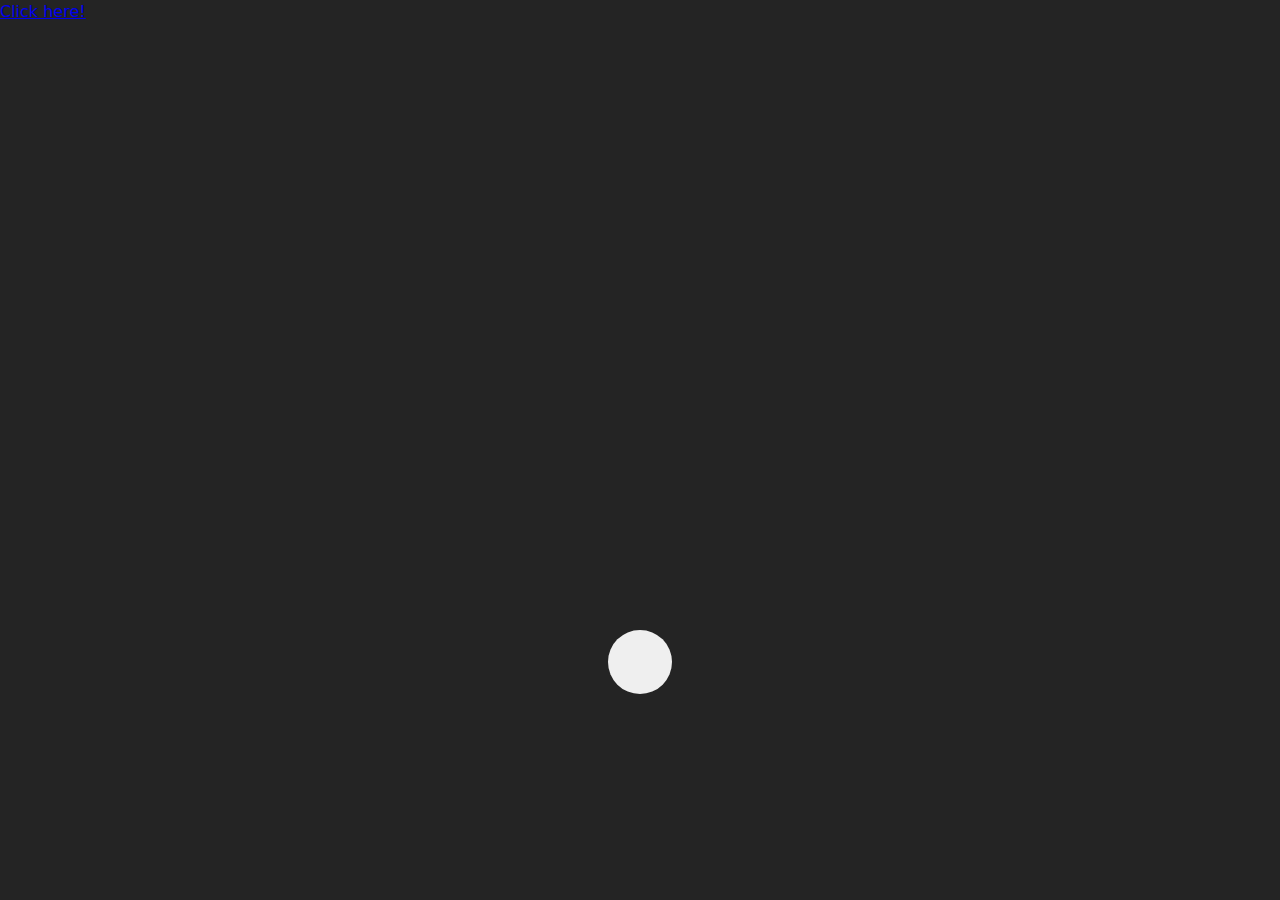
==== index.html @ fd1a7cb1 "Add files via upload" ====
<!doctype html>
<html lang="en">
  <head>
    <meta charset="UTF-8" />
    <link rel="icon" type="image/svg+xml" href="/vite.svg" />
    <meta name="viewport" content="width=device-width, initial-scale=1.0" />
    <title>Exyloq</title>
    <script type="module" crossorigin src="/assets/index-B-Ilb48W.js"></script>
    <link rel="stylesheet" crossorigin href="/assets/index-Cjj610-7.css">
  </head>
  <body>
    <a href="./src/business-consulting/">Click here!</a>
    <div id="app"></div>
  </body>
</html>
---- assets/index-Cjj610-7.css ----
:root{font-family:Inter,system-ui,Avenir,Helvetica,Arial,sans-serif;line-height:1.5;font-weight:400;color-scheme:light dark;color:#ffffffde;background-color:#242424;font-synthesis:none;text-rendering:optimizeLegibility;-webkit-font-smoothing:antialiased;-moz-osx-font-smoothing:grayscale;--clr-primary-500: hsl(244, 76%, 63%);--clr-primary-grad-500: hsl(264, 76%, 63%);--clr-secondary-500: hsl(36, 75%, 59%);--clr-secondary-grad-500: hsl(56, 75%, 59%)}*{box-sizing:border-box;padding:0;margin:0}div.svelte-ljalte{background-color:#0ff;height:80dvh;font-size:10rem;overflow-x:hidden}div.svelte-2961ag{background-color:#7fffd4;height:80dvh;font-size:10rem}div.svelte-pijlqn{background-color:olive;height:80dvh;font-size:10rem}div.svelte-1z0pgcy{background-color:#7b68ee;height:80dvh;font-size:10rem}div.svelte-1mays5w{background-color:#ffdab9;height:80dvh;font-size:10rem}div.svelte-1dg7t7d{background-color:violet;height:80dvh;font-size:10rem}.nav-toggle-button.svelte-1m1yr4w{border-radius:50%;border:none;font-size:2rem;aspect-ratio:1;width:4rem;position:fixed;top:70dvh;left:50%;cursor:pointer;translate:-50%;transition:translate .5s ease-in-out,rotate .2s ease-in,scale .2s ease-in,background-color .3s ease-in}.nav-toggle-button.svelte-1m1yr4w:hover{scale:1.1;background-color:var(--clr-primary-grad-500)}.nav-toggle-button[data-display=true].svelte-1m1yr4w{translate:-50% -70%;rotate:45deg}.nav-menu.svelte-1m1yr4w{position:fixed;display:flex;justify-content:center;align-items:center;top:80%;right:0;bottom:0;left:0;background-color:var(--clr-secondary-500)}.nav-menu-wrapper.svelte-1m1yr4w{display:flex;justify-content:center;align-items:center;gap:2rem;overflow:auto;scroll-behavior:smooth;scrollbar-width:none;flex:1;height:100%}.nav-menu-wrapper.svelte-1m1yr4w::-webkit-scrollbar{display:none}.nav-menu-item.svelte-1m1yr4w{padding:.5em .8em;border-radius:.6rem;height:80%;aspect-ratio:4/3;background-color:var(--clr-primary-500);font-weight:600;cursor:pointer;text-wrap:nowrap;border:none;font-family:inherit}
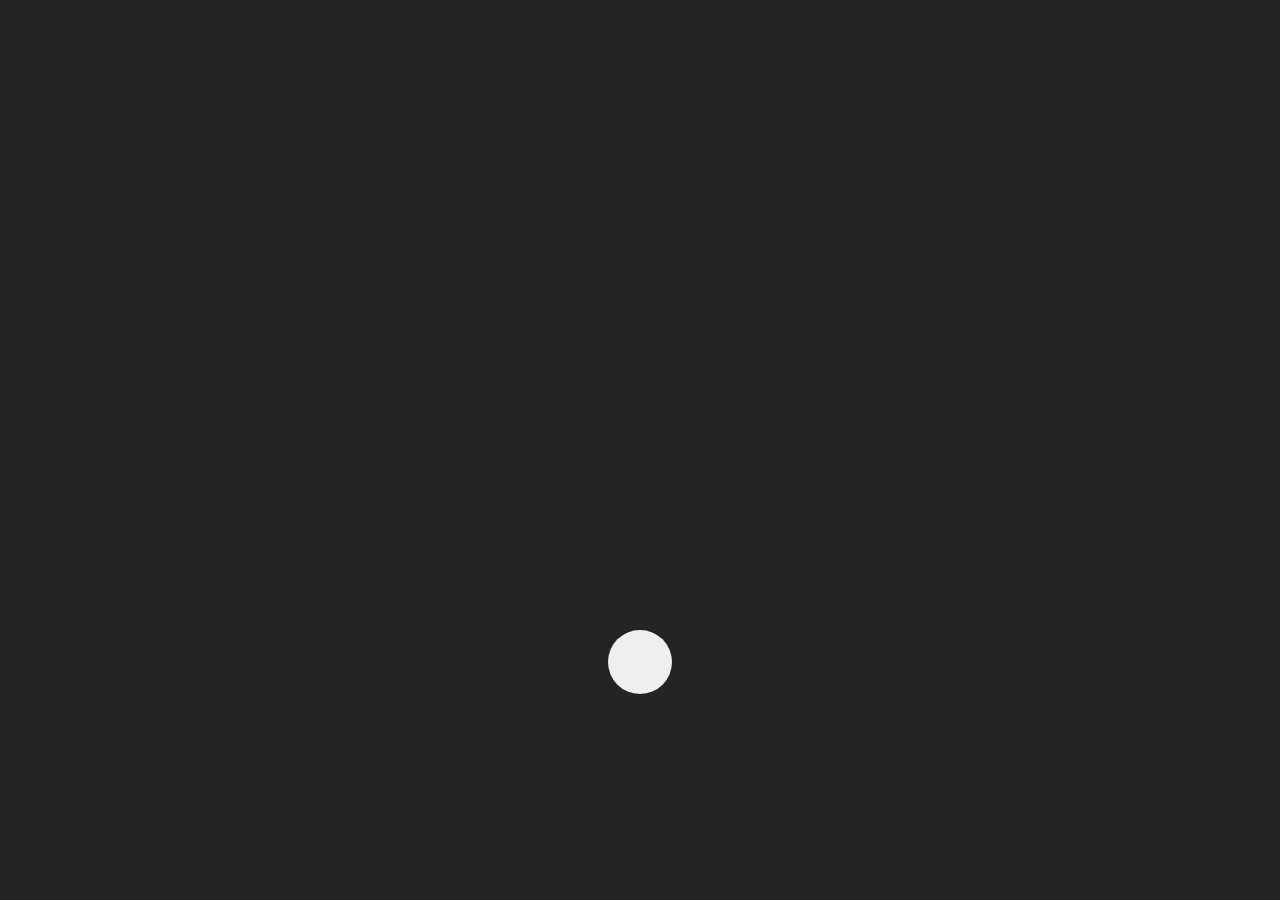
==== commit 62719f4d: "Add files via upload" ====
--- a/index.html
+++ b/index.html
@@ -1,15 +1,46 @@
 <!doctype html>
 <html lang="en">
-  <head>
-    <meta charset="UTF-8" />
-    <link rel="icon" type="image/svg+xml" href="/vite.svg" />
-    <meta name="viewport" content="width=device-width, initial-scale=1.0" />
-    <title>Exyloq</title>
-    <script type="module" crossorigin src="/assets/index-B-Ilb48W.js"></script>
-    <link rel="stylesheet" crossorigin href="/assets/index-Cjj610-7.css">
-  </head>
-  <body>
-    <a href="./src/business-consulting/">Click here!</a>
-    <div id="app"></div>
-  </body>
+	<head>
+		<meta charset="utf-8" />
+		<link rel="icon" href="./favicon.png" />
+		<meta name="viewport" content="width=device-width, initial-scale=1" />
+		
+		<link href="./_app/immutable/assets/0.C8Hp2Sdg.css" rel="stylesheet">
+		<link href="./_app/immutable/assets/2.UDUiWdO3.css" rel="stylesheet">
+		<link rel="modulepreload" href="./_app/immutable/entry/start.CH86Zfhc.js">
+		<link rel="modulepreload" href="./_app/immutable/chunks/entry.Cs0ozGQ_.js">
+		<link rel="modulepreload" href="./_app/immutable/chunks/scheduler.DiKqOAi9.js">
+		<link rel="modulepreload" href="./_app/immutable/entry/app.DG_DlaCp.js">
+		<link rel="modulepreload" href="./_app/immutable/chunks/index.DsVxXjVl.js">
+		<link rel="modulepreload" href="./_app/immutable/nodes/0.B-t4W-Ez.js">
+		<link rel="modulepreload" href="./_app/immutable/nodes/2.p2ADO_gv.js">
+	</head>
+	<body data-sveltekit-preload-data="hover">
+		<div style="display: contents">  <main><button id="navToggleButton" class="nav-toggle-button svelte-1m1yr4w" data-display="false"></button>   </main> 
+			
+			<script>
+				{
+					__sveltekit_1vnb9p2 = {
+						base: new URL(".", location).pathname.slice(0, -1)
+					};
+
+					const element = document.currentScript.parentElement;
+
+					const data = [null,{"type":"data","data":null,"uses":{}}];
+
+					Promise.all([
+						import("./_app/immutable/entry/start.CH86Zfhc.js"),
+						import("./_app/immutable/entry/app.DG_DlaCp.js")
+					]).then(([kit, app]) => {
+						kit.start(app, element, {
+							node_ids: [0, 2],
+							data,
+							form: null,
+							error: null
+						});
+					});
+				}
+			</script>
+		</div>
+	</body>
 </html>
--- a/_app/immutable/assets/0.C8Hp2Sdg.css
+++ b/_app/immutable/assets/0.C8Hp2Sdg.css
@@ -0,0 +1 @@
+:root{font-family:Inter,system-ui,Avenir,Helvetica,Arial,sans-serif;line-height:1.5;font-weight:400;color-scheme:light dark;color:#ffffffde;background-color:#242424;font-synthesis:none;text-rendering:optimizeLegibility;-webkit-font-smoothing:antialiased;-moz-osx-font-smoothing:grayscale;--clr-primary-500: hsl(244, 76%, 63%);--clr-primary-grad-500: hsl(264, 76%, 63%);--clr-secondary-500: hsl(36, 75%, 59%);--clr-secondary-grad-500: hsl(56, 75%, 59%)}*{box-sizing:border-box;padding:0;margin:0}
--- a/_app/immutable/assets/2.UDUiWdO3.css
+++ b/_app/immutable/assets/2.UDUiWdO3.css
@@ -0,0 +1 @@
+div.svelte-ljalte{background-color:#0ff;height:80dvh;font-size:10rem;overflow-x:hidden}div.svelte-2961ag{background-color:#7fffd4;height:80dvh;font-size:10rem}div.svelte-pijlqn{background-color:olive;height:80dvh;font-size:10rem}div.svelte-1z0pgcy{background-color:#7b68ee;height:80dvh;font-size:10rem}div.svelte-1mays5w{background-color:#ffdab9;height:80dvh;font-size:10rem}div.svelte-1dg7t7d{background-color:violet;height:80dvh;font-size:10rem}.nav-toggle-button.svelte-1m1yr4w{border-radius:50%;border:none;font-size:2rem;aspect-ratio:1;width:4rem;position:fixed;top:70dvh;left:50%;cursor:pointer;translate:-50%;transition:translate .5s ease-in-out,rotate .2s ease-in,scale .2s ease-in,background-color .3s ease-in}.nav-toggle-button.svelte-1m1yr4w:hover{scale:1.1;background-color:var(--clr-primary-grad-500)}.nav-toggle-button[data-display=true].svelte-1m1yr4w{translate:-50% -70%;rotate:45deg}.nav-menu.svelte-1m1yr4w{position:fixed;display:flex;justify-content:center;align-items:center;top:80%;right:0;bottom:0;left:0;background-color:var(--clr-secondary-500)}.nav-menu-wrapper.svelte-1m1yr4w{display:flex;justify-content:center;align-items:center;gap:2rem;overflow:auto;scroll-behavior:smooth;scrollbar-width:none;flex:1;height:100%}.nav-menu-wrapper.svelte-1m1yr4w::-webkit-scrollbar{display:none}.nav-menu-item.svelte-1m1yr4w{padding:.5em .8em;border-radius:.6rem;height:80%;aspect-ratio:4/3;background-color:var(--clr-primary-500);font-weight:600;cursor:pointer;text-wrap:nowrap;border:none;font-family:inherit}
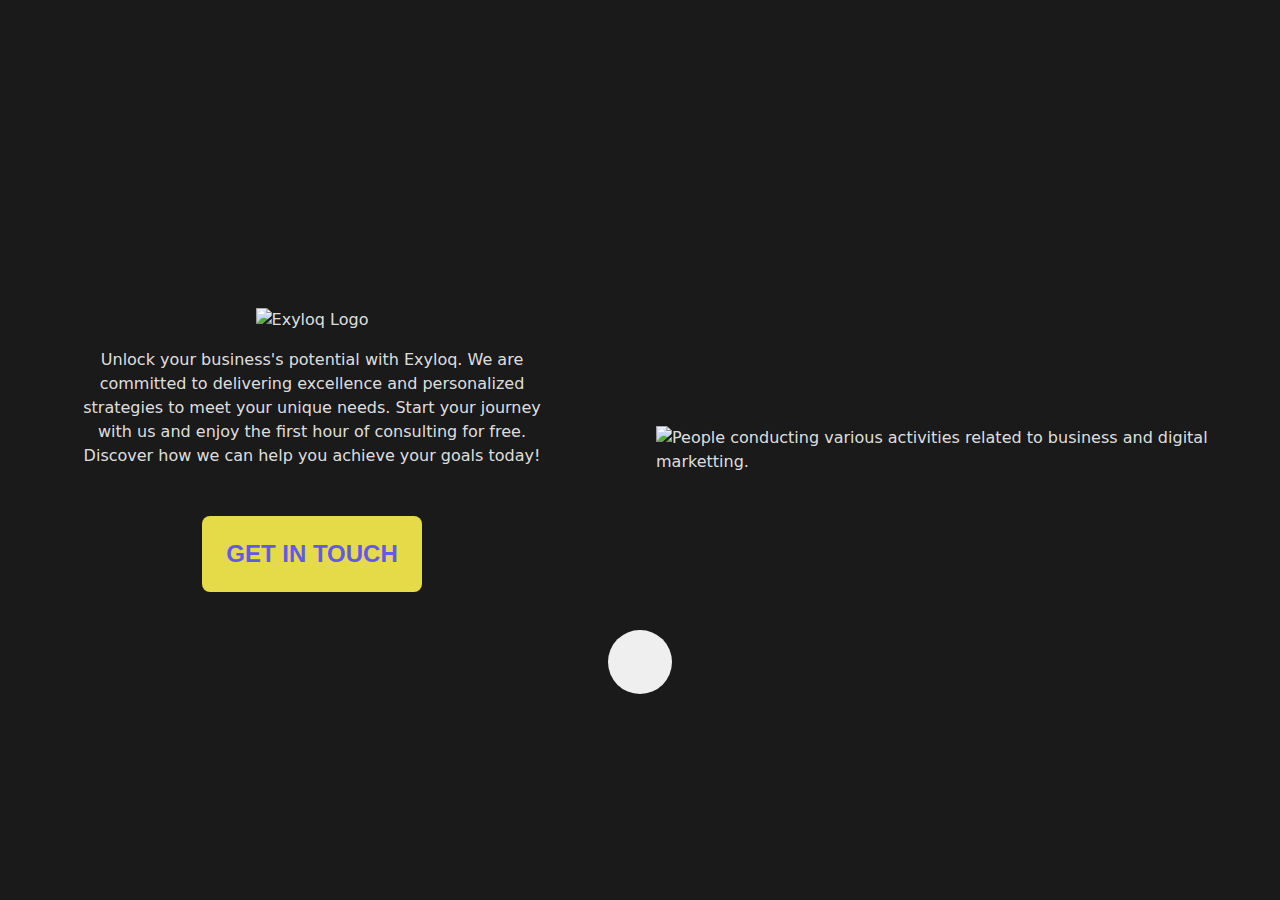
==== commit 4ef1513e: "Add files via upload" ====
--- a/index.html
+++ b/index.html
@@ -5,22 +5,22 @@
 		<link rel="icon" href="./favicon.png" />
 		<meta name="viewport" content="width=device-width, initial-scale=1" />
 		
-		<link href="./_app/immutable/assets/0.C8Hp2Sdg.css" rel="stylesheet">
-		<link href="./_app/immutable/assets/2.UDUiWdO3.css" rel="stylesheet">
-		<link rel="modulepreload" href="./_app/immutable/entry/start.CH86Zfhc.js">
-		<link rel="modulepreload" href="./_app/immutable/chunks/entry.Cs0ozGQ_.js">
-		<link rel="modulepreload" href="./_app/immutable/chunks/scheduler.DiKqOAi9.js">
-		<link rel="modulepreload" href="./_app/immutable/entry/app.DG_DlaCp.js">
-		<link rel="modulepreload" href="./_app/immutable/chunks/index.DsVxXjVl.js">
-		<link rel="modulepreload" href="./_app/immutable/nodes/0.B-t4W-Ez.js">
-		<link rel="modulepreload" href="./_app/immutable/nodes/2.p2ADO_gv.js">
+		<link href="./_app/immutable/assets/0.CPto6pYj.css" rel="stylesheet">
+		<link href="./_app/immutable/assets/2.Dd6Jw3kg.css" rel="stylesheet">
+		<link rel="modulepreload" href="./_app/immutable/entry/start.BUHtQysY.js">
+		<link rel="modulepreload" href="./_app/immutable/chunks/entry.BroJ8By8.js">
+		<link rel="modulepreload" href="./_app/immutable/chunks/scheduler.CZcsS5uQ.js">
+		<link rel="modulepreload" href="./_app/immutable/entry/app.a7xBSxxq.js">
+		<link rel="modulepreload" href="./_app/immutable/chunks/index.07jkIyBD.js">
+		<link rel="modulepreload" href="./_app/immutable/nodes/0.BWqCdNFK.js">
+		<link rel="modulepreload" href="./_app/immutable/nodes/2.Cijol-6S.js">
 	</head>
 	<body data-sveltekit-preload-data="hover">
-		<div style="display: contents">  <main><button id="navToggleButton" class="nav-toggle-button svelte-1m1yr4w" data-display="false"></button>   </main> 
+		<div style="display: contents">  <main data-svelte-h="svelte-d3ri3l"><section class="hero svelte-1zpnmb"><div class="left svelte-1zpnmb"><div class="logo-section svelte-1zpnmb"><img src="../src/lib/images/logo/exyloq-logo-03.svg" alt="Exyloq Logo" class="svelte-1zpnmb"> <p class="svelte-1zpnmb">Unlock your business&#39;s potential with Exyloq. We are committed to delivering excellence and personalized strategies to meet your unique needs. Start your journey with us and enjoy the first hour of consulting for free. Discover how we can help you achieve your goals today!</p> <button class="call-to-action-btn svelte-1zpnmb">Get In Touch</button></div></div> <div class="svelte-1zpnmb"><img class="right" src="../src/lib/images/hero.svg" alt="People conducting various activities related to business and digital marketting."></div></section> </main> <button id="navToggleButton" class="nav-toggle-button svelte-11xk8ke" data-display="false"></button>   
 			
 			<script>
 				{
-					__sveltekit_1vnb9p2 = {
+					__sveltekit_1ka2ic7 = {
 						base: new URL(".", location).pathname.slice(0, -1)
 					};
 
@@ -29,8 +29,8 @@
 					const data = [null,{"type":"data","data":null,"uses":{}}];
 
 					Promise.all([
-						import("./_app/immutable/entry/start.CH86Zfhc.js"),
-						import("./_app/immutable/entry/app.DG_DlaCp.js")
+						import("./_app/immutable/entry/start.BUHtQysY.js"),
+						import("./_app/immutable/entry/app.a7xBSxxq.js")
 					]).then(([kit, app]) => {
 						kit.start(app, element, {
 							node_ids: [0, 2],
--- a/_app/immutable/assets/0.CPto6pYj.css
+++ b/_app/immutable/assets/0.CPto6pYj.css
@@ -0,0 +1 @@
+:root{font-family:Inter,system-ui,Avenir,Helvetica,Arial,sans-serif;line-height:1.5;font-weight:400;color-scheme:light dark;color:#ffffffde;background-color:#1a1a1a;font-synthesis:none;text-rendering:optimizeLegibility;-webkit-font-smoothing:antialiased;-moz-osx-font-smoothing:grayscale;--clr-primary-500: hsl(244, 76%, 63%);--clr-primary-grad-500: hsl(264, 76%, 63%);--clr-secondary-500: hsl(36, 75%, 59%);--clr-secondary-grad-500: hsl(56, 75%, 59%);--clr-business-500: hsl(221, 100%, 63%);--clr-branding-500: hsl(1, 84%, 64%);--clr-branding-500: hsl(129, 20%, 46%);--clr-webdev-500:hsl(336, 67%, 46%)}*{box-sizing:border-box;padding:0;margin:0}img{max-width:100%;height:auto;vertical-align:middle;font-style:italic;background-size:cover;background-repeat:no-repeat;shape-margin:.75rem}div.svelte-jqf02b{background-color:var(--clr-primary-500);position:absolute;top:0;left:0;right:0;height:80dvh}div.svelte-ljalte{background-color:#0ff;height:80dvh;font-size:10rem;overflow-x:hidden}div.svelte-2961ag{background-color:#7fffd4;height:80dvh;font-size:10rem}div.svelte-vo59y2{width:100%;height:100%;background-color:olive;font-size:10rem}div.svelte-1z0pgcy{background-color:#7b68ee;height:80dvh;font-size:10rem}div.svelte-1mays5w{background-color:#ffdab9;height:80dvh;font-size:10rem}div.svelte-1dg7t7d{background-color:violet;height:80dvh;font-size:10rem}.nav-toggle-button.svelte-11xk8ke{border-radius:50%;border:none;font-size:2rem;aspect-ratio:1;width:4rem;position:fixed;top:70dvh;left:50%;cursor:pointer;translate:-50%;transition:translate .5s ease-in-out,rotate .2s ease-in,scale .2s ease-in,background-color .3s ease-in;z-index:9999}.nav-toggle-button.svelte-11xk8ke:hover{scale:1.1;background-color:var(--clr-primary-grad-500)}.nav-toggle-button[data-display=true].svelte-11xk8ke{translate:-50% -70%;rotate:45deg}.nav-menu.svelte-11xk8ke{position:fixed;display:flex;justify-content:center;align-items:center;top:80%;right:0;bottom:0;left:0;background-color:var(--clr-secondary-500)}.nav-menu-wrapper.svelte-11xk8ke{display:flex;justify-content:center;align-items:center;gap:2rem;overflow:auto;scroll-behavior:smooth;scrollbar-width:none;flex:1;height:100%}.nav-menu-wrapper.svelte-11xk8ke::-webkit-scrollbar{display:none}.nav-menu-item.svelte-11xk8ke{padding:.5em .8em;border-radius:.6rem;height:80%;aspect-ratio:4/3;background-color:var(--clr-primary-500);font-weight:600;cursor:pointer;text-wrap:nowrap;border:none;font-family:inherit}img.svelte-1iu3oc9{width:10rem}p.svelte-1iu3oc9{font-size:5rem}
--- a/_app/immutable/assets/2.Dd6Jw3kg.css
+++ b/_app/immutable/assets/2.Dd6Jw3kg.css
@@ -0,0 +1 @@
+.hero.svelte-1zpnmb.svelte-1zpnmb{display:flex;align-items:center;justify-content:space-around;height:100dvh;flex-wrap:wrap;max-width:1900px;margin:auto;gap:2rem}div.svelte-1zpnmb.svelte-1zpnmb{object-fit:contain;display:flex;flex-direction:column;align-items:center;flex:1}p.svelte-1zpnmb.svelte-1zpnmb{text-align:center;font-size:1rem;width:75%;margin-top:1em}.logo-section.svelte-1zpnmb img.svelte-1zpnmb{max-width:40%}.call-to-action-btn.svelte-1zpnmb.svelte-1zpnmb{padding:1em;margin-top:2em;background-color:var(--clr-secondary-grad-500);color:var(--clr-primary-500);border:none;border-radius:.5rem;font-size:1.5rem;text-align:center;font-weight:700;text-transform:uppercase}
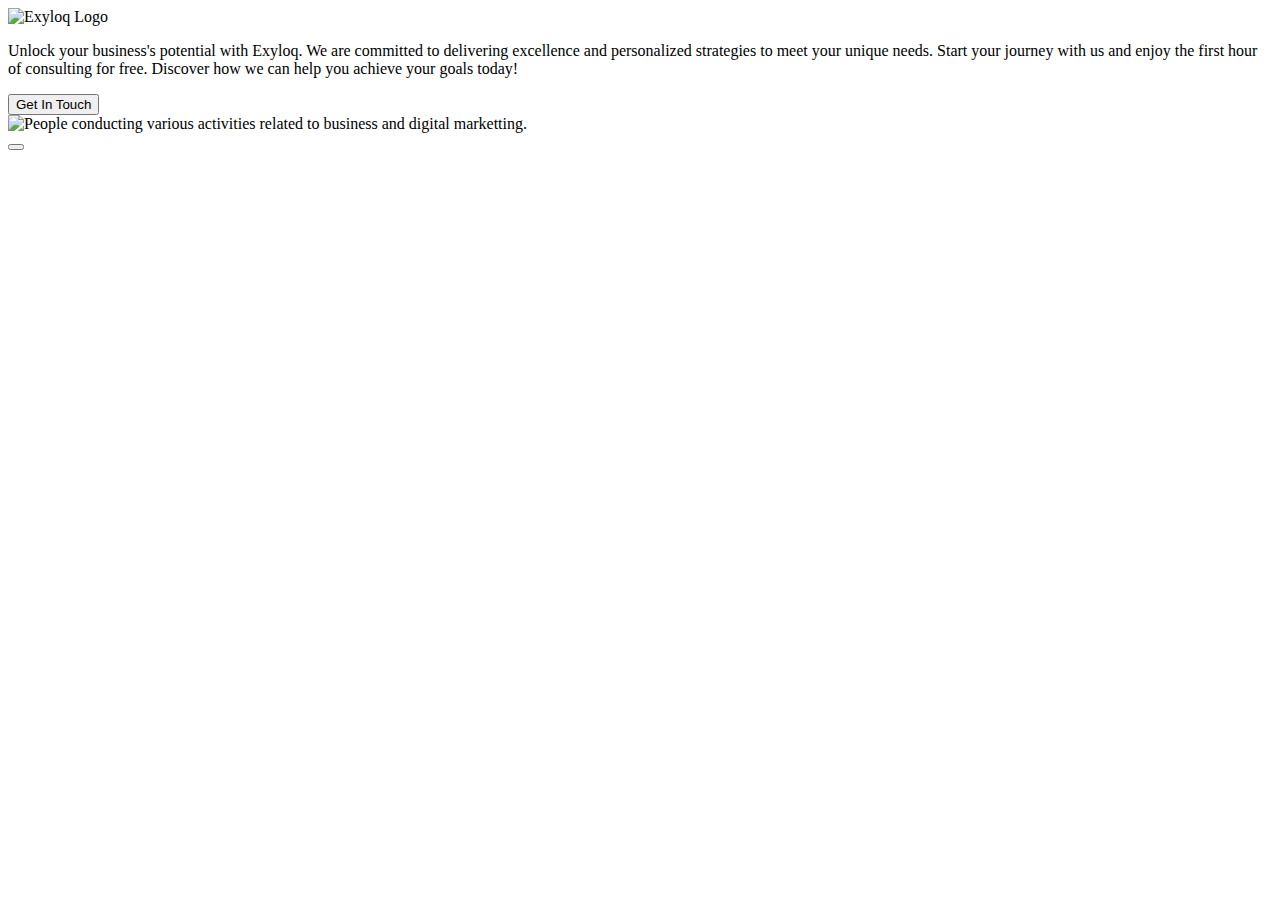
==== commit 2178e7da: "Add files via upload" ====
--- a/index.html
+++ b/index.html
@@ -5,22 +5,22 @@
 		<link rel="icon" href="./favicon.png" />
 		<meta name="viewport" content="width=device-width, initial-scale=1" />
 		
-		<link href="./_app/immutable/assets/0.CPto6pYj.css" rel="stylesheet">
-		<link href="./_app/immutable/assets/2.Dd6Jw3kg.css" rel="stylesheet">
-		<link rel="modulepreload" href="./_app/immutable/entry/start.BUHtQysY.js">
-		<link rel="modulepreload" href="./_app/immutable/chunks/entry.BroJ8By8.js">
-		<link rel="modulepreload" href="./_app/immutable/chunks/scheduler.CZcsS5uQ.js">
-		<link rel="modulepreload" href="./_app/immutable/entry/app.a7xBSxxq.js">
-		<link rel="modulepreload" href="./_app/immutable/chunks/index.07jkIyBD.js">
-		<link rel="modulepreload" href="./_app/immutable/nodes/0.BWqCdNFK.js">
-		<link rel="modulepreload" href="./_app/immutable/nodes/2.Cijol-6S.js">
+		<link href="./app/immutable/assets/0.CPto6pYj.css" rel="stylesheet">
+		<link href="./app/immutable/assets/2.Dd6Jw3kg.css" rel="stylesheet">
+		<link rel="modulepreload" href="./app/immutable/entry/start.BAW-E_2B.js">
+		<link rel="modulepreload" href="./app/immutable/chunks/entry.qEDqUoFR.js">
+		<link rel="modulepreload" href="./app/immutable/chunks/scheduler.CZcsS5uQ.js">
+		<link rel="modulepreload" href="./app/immutable/entry/app.D50QchRU.js">
+		<link rel="modulepreload" href="./app/immutable/chunks/index.Tg9Rgx6g.js">
+		<link rel="modulepreload" href="./app/immutable/nodes/0.BESHgjSs.js">
+		<link rel="modulepreload" href="./app/immutable/nodes/2.CwzXouYY.js">
 	</head>
 	<body data-sveltekit-preload-data="hover">
-		<div style="display: contents">  <main data-svelte-h="svelte-d3ri3l"><section class="hero svelte-1zpnmb"><div class="left svelte-1zpnmb"><div class="logo-section svelte-1zpnmb"><img src="../src/lib/images/logo/exyloq-logo-03.svg" alt="Exyloq Logo" class="svelte-1zpnmb"> <p class="svelte-1zpnmb">Unlock your business&#39;s potential with Exyloq. We are committed to delivering excellence and personalized strategies to meet your unique needs. Start your journey with us and enjoy the first hour of consulting for free. Discover how we can help you achieve your goals today!</p> <button class="call-to-action-btn svelte-1zpnmb">Get In Touch</button></div></div> <div class="svelte-1zpnmb"><img class="right" src="../src/lib/images/hero.svg" alt="People conducting various activities related to business and digital marketting."></div></section> </main> <button id="navToggleButton" class="nav-toggle-button svelte-11xk8ke" data-display="false"></button>   
+		<div style="display: contents">  <main data-svelte-h="svelte-pxzfd3"><section class="hero svelte-1zpnmb"><div class="left svelte-1zpnmb"><div class="logo-section svelte-1zpnmb"><img src="/app/immutable/assets/exyloq-logo-03.Dx15DHkS.svg" alt="Exyloq Logo" class="svelte-1zpnmb"> <p class="svelte-1zpnmb">Unlock your business&#39;s potential with Exyloq. We are committed to delivering excellence and personalized strategies to meet your unique needs. Start your journey with us and enjoy the first hour of consulting for free. Discover how we can help you achieve your goals today!</p> <button class="call-to-action-btn svelte-1zpnmb">Get In Touch</button></div></div> <div class="svelte-1zpnmb"><img class="right" src="/app/immutable/assets/hero.BPUmyk5I.svg" alt="People conducting various activities related to business and digital marketting."></div></section> </main> <button id="navToggleButton" class="nav-toggle-button svelte-11xk8ke" data-display="false"></button>   
 			
 			<script>
 				{
-					__sveltekit_1ka2ic7 = {
+					__sveltekit_1099ky8 = {
 						base: new URL(".", location).pathname.slice(0, -1)
 					};
 
@@ -29,8 +29,8 @@
 					const data = [null,{"type":"data","data":null,"uses":{}}];
 
 					Promise.all([
-						import("./_app/immutable/entry/start.BUHtQysY.js"),
-						import("./_app/immutable/entry/app.a7xBSxxq.js")
+						import("./app/immutable/entry/start.BAW-E_2B.js"),
+						import("./app/immutable/entry/app.D50QchRU.js")
 					]).then(([kit, app]) => {
 						kit.start(app, element, {
 							node_ids: [0, 2],
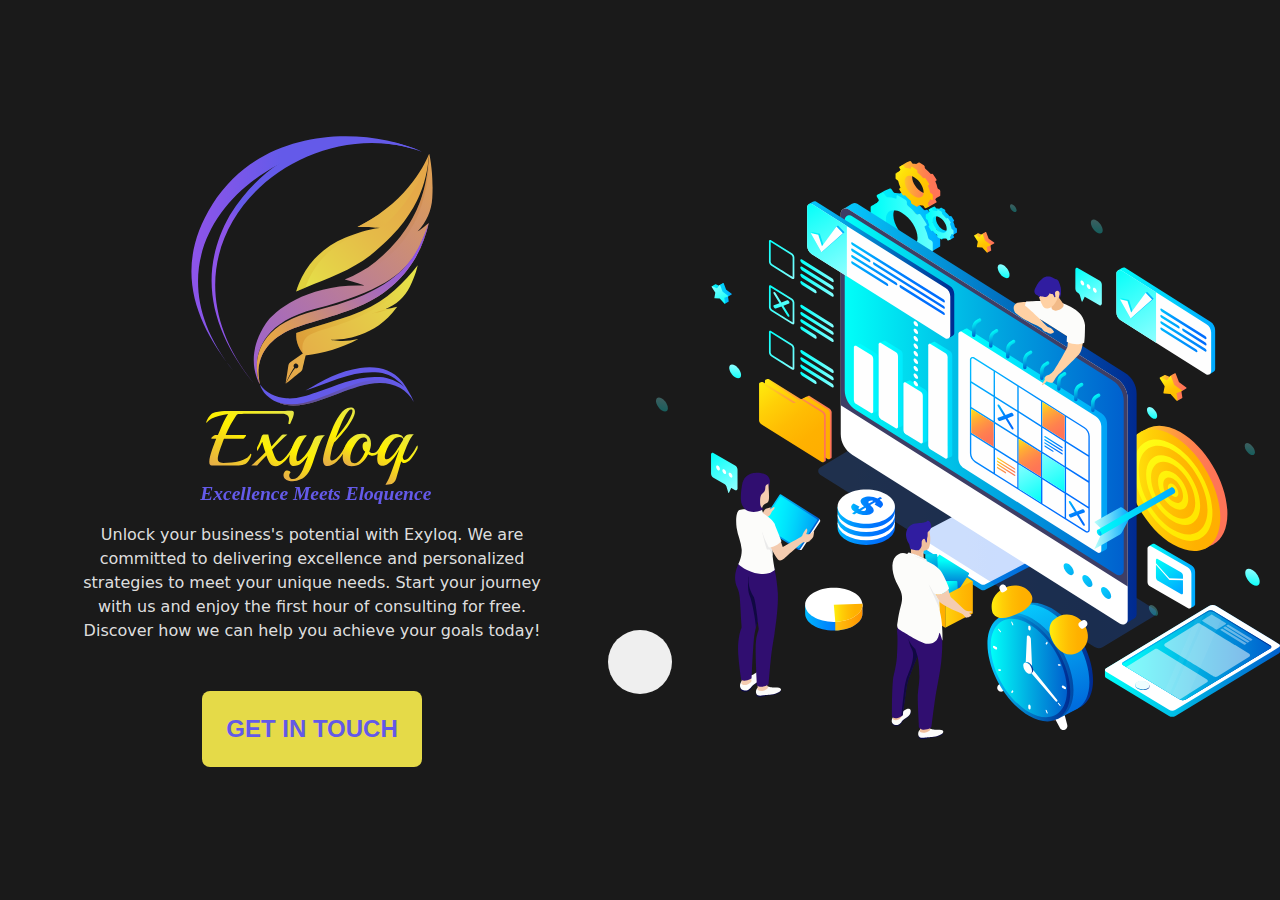
==== commit d3df4fac: "Update index.html" ====
--- a/index.html
+++ b/index.html
@@ -5,15 +5,15 @@
 		<link rel="icon" href="./favicon.png" />
 		<meta name="viewport" content="width=device-width, initial-scale=1" />
 		
-		<link href="./app/immutable/assets/0.CPto6pYj.css" rel="stylesheet">
-		<link href="./app/immutable/assets/2.Dd6Jw3kg.css" rel="stylesheet">
-		<link rel="modulepreload" href="./app/immutable/entry/start.BAW-E_2B.js">
-		<link rel="modulepreload" href="./app/immutable/chunks/entry.qEDqUoFR.js">
-		<link rel="modulepreload" href="./app/immutable/chunks/scheduler.CZcsS5uQ.js">
-		<link rel="modulepreload" href="./app/immutable/entry/app.D50QchRU.js">
-		<link rel="modulepreload" href="./app/immutable/chunks/index.Tg9Rgx6g.js">
-		<link rel="modulepreload" href="./app/immutable/nodes/0.BESHgjSs.js">
-		<link rel="modulepreload" href="./app/immutable/nodes/2.CwzXouYY.js">
+		<link href="/app/immutable/assets/0.CPto6pYj.css" rel="stylesheet">
+		<link href="/app/immutable/assets/2.Dd6Jw3kg.css" rel="stylesheet">
+		<link rel="modulepreload" href="/app/immutable/entry/start.BAW-E_2B.js">
+		<link rel="modulepreload" href="/app/immutable/chunks/entry.qEDqUoFR.js">
+		<link rel="modulepreload" href="/app/immutable/chunks/scheduler.CZcsS5uQ.js">
+		<link rel="modulepreload" href="/app/immutable/entry/app.D50QchRU.js">
+		<link rel="modulepreload" href="/app/immutable/chunks/index.Tg9Rgx6g.js">
+		<link rel="modulepreload" href="/app/immutable/nodes/0.BESHgjSs.js">
+		<link rel="modulepreload" href="/app/immutable/nodes/2.CwzXouYY.js">
 	</head>
 	<body data-sveltekit-preload-data="hover">
 		<div style="display: contents">  <main data-svelte-h="svelte-pxzfd3"><section class="hero svelte-1zpnmb"><div class="left svelte-1zpnmb"><div class="logo-section svelte-1zpnmb"><img src="/app/immutable/assets/exyloq-logo-03.Dx15DHkS.svg" alt="Exyloq Logo" class="svelte-1zpnmb"> <p class="svelte-1zpnmb">Unlock your business&#39;s potential with Exyloq. We are committed to delivering excellence and personalized strategies to meet your unique needs. Start your journey with us and enjoy the first hour of consulting for free. Discover how we can help you achieve your goals today!</p> <button class="call-to-action-btn svelte-1zpnmb">Get In Touch</button></div></div> <div class="svelte-1zpnmb"><img class="right" src="/app/immutable/assets/hero.BPUmyk5I.svg" alt="People conducting various activities related to business and digital marketting."></div></section> </main> <button id="navToggleButton" class="nav-toggle-button svelte-11xk8ke" data-display="false"></button>   
--- a/app/immutable/assets/0.CPto6pYj.css
+++ b/app/immutable/assets/0.CPto6pYj.css
@@ -0,0 +1 @@
+:root{font-family:Inter,system-ui,Avenir,Helvetica,Arial,sans-serif;line-height:1.5;font-weight:400;color-scheme:light dark;color:#ffffffde;background-color:#1a1a1a;font-synthesis:none;text-rendering:optimizeLegibility;-webkit-font-smoothing:antialiased;-moz-osx-font-smoothing:grayscale;--clr-primary-500: hsl(244, 76%, 63%);--clr-primary-grad-500: hsl(264, 76%, 63%);--clr-secondary-500: hsl(36, 75%, 59%);--clr-secondary-grad-500: hsl(56, 75%, 59%);--clr-business-500: hsl(221, 100%, 63%);--clr-branding-500: hsl(1, 84%, 64%);--clr-branding-500: hsl(129, 20%, 46%);--clr-webdev-500:hsl(336, 67%, 46%)}*{box-sizing:border-box;padding:0;margin:0}img{max-width:100%;height:auto;vertical-align:middle;font-style:italic;background-size:cover;background-repeat:no-repeat;shape-margin:.75rem}div.svelte-jqf02b{background-color:var(--clr-primary-500);position:absolute;top:0;left:0;right:0;height:80dvh}div.svelte-ljalte{background-color:#0ff;height:80dvh;font-size:10rem;overflow-x:hidden}div.svelte-2961ag{background-color:#7fffd4;height:80dvh;font-size:10rem}div.svelte-vo59y2{width:100%;height:100%;background-color:olive;font-size:10rem}div.svelte-1z0pgcy{background-color:#7b68ee;height:80dvh;font-size:10rem}div.svelte-1mays5w{background-color:#ffdab9;height:80dvh;font-size:10rem}div.svelte-1dg7t7d{background-color:violet;height:80dvh;font-size:10rem}.nav-toggle-button.svelte-11xk8ke{border-radius:50%;border:none;font-size:2rem;aspect-ratio:1;width:4rem;position:fixed;top:70dvh;left:50%;cursor:pointer;translate:-50%;transition:translate .5s ease-in-out,rotate .2s ease-in,scale .2s ease-in,background-color .3s ease-in;z-index:9999}.nav-toggle-button.svelte-11xk8ke:hover{scale:1.1;background-color:var(--clr-primary-grad-500)}.nav-toggle-button[data-display=true].svelte-11xk8ke{translate:-50% -70%;rotate:45deg}.nav-menu.svelte-11xk8ke{position:fixed;display:flex;justify-content:center;align-items:center;top:80%;right:0;bottom:0;left:0;background-color:var(--clr-secondary-500)}.nav-menu-wrapper.svelte-11xk8ke{display:flex;justify-content:center;align-items:center;gap:2rem;overflow:auto;scroll-behavior:smooth;scrollbar-width:none;flex:1;height:100%}.nav-menu-wrapper.svelte-11xk8ke::-webkit-scrollbar{display:none}.nav-menu-item.svelte-11xk8ke{padding:.5em .8em;border-radius:.6rem;height:80%;aspect-ratio:4/3;background-color:var(--clr-primary-500);font-weight:600;cursor:pointer;text-wrap:nowrap;border:none;font-family:inherit}img.svelte-1iu3oc9{width:10rem}p.svelte-1iu3oc9{font-size:5rem}
--- a/app/immutable/assets/2.Dd6Jw3kg.css
+++ b/app/immutable/assets/2.Dd6Jw3kg.css
@@ -0,0 +1 @@
+.hero.svelte-1zpnmb.svelte-1zpnmb{display:flex;align-items:center;justify-content:space-around;height:100dvh;flex-wrap:wrap;max-width:1900px;margin:auto;gap:2rem}div.svelte-1zpnmb.svelte-1zpnmb{object-fit:contain;display:flex;flex-direction:column;align-items:center;flex:1}p.svelte-1zpnmb.svelte-1zpnmb{text-align:center;font-size:1rem;width:75%;margin-top:1em}.logo-section.svelte-1zpnmb img.svelte-1zpnmb{max-width:40%}.call-to-action-btn.svelte-1zpnmb.svelte-1zpnmb{padding:1em;margin-top:2em;background-color:var(--clr-secondary-grad-500);color:var(--clr-primary-500);border:none;border-radius:.5rem;font-size:1.5rem;text-align:center;font-weight:700;text-transform:uppercase}
